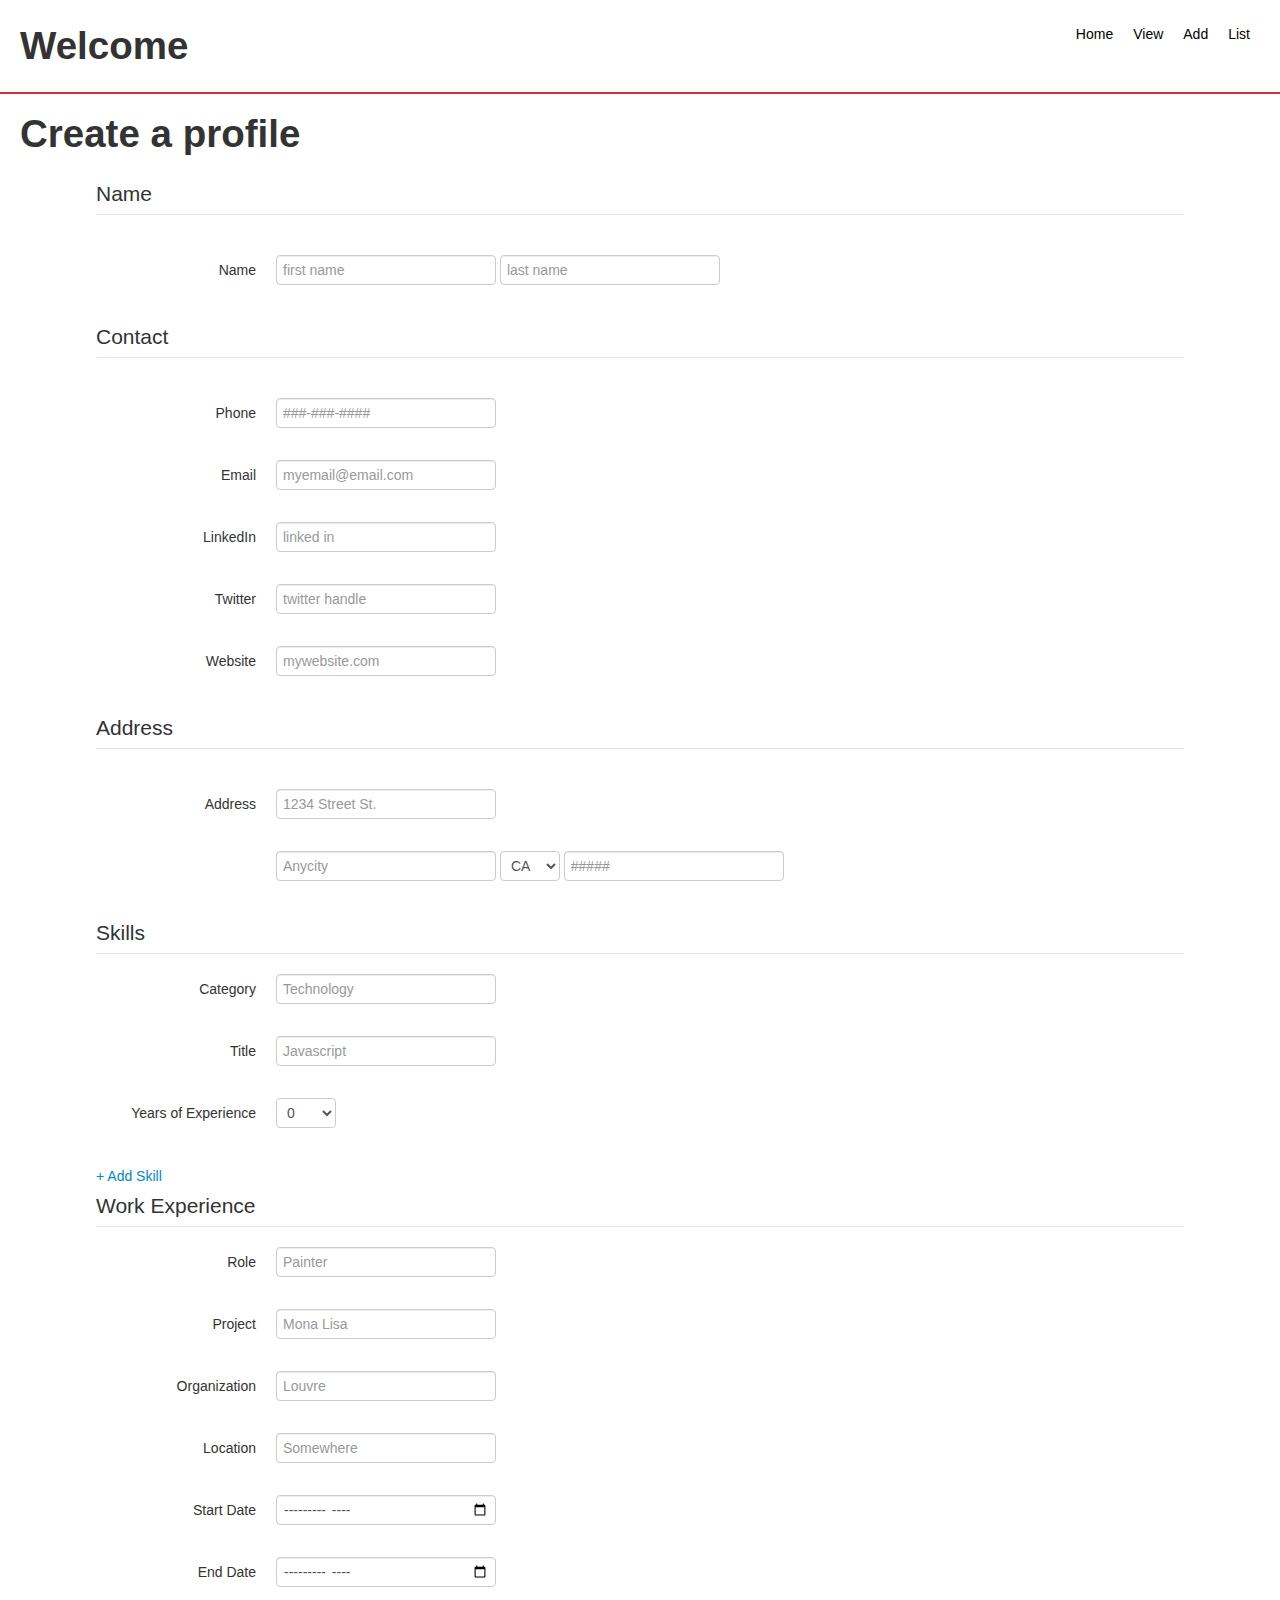
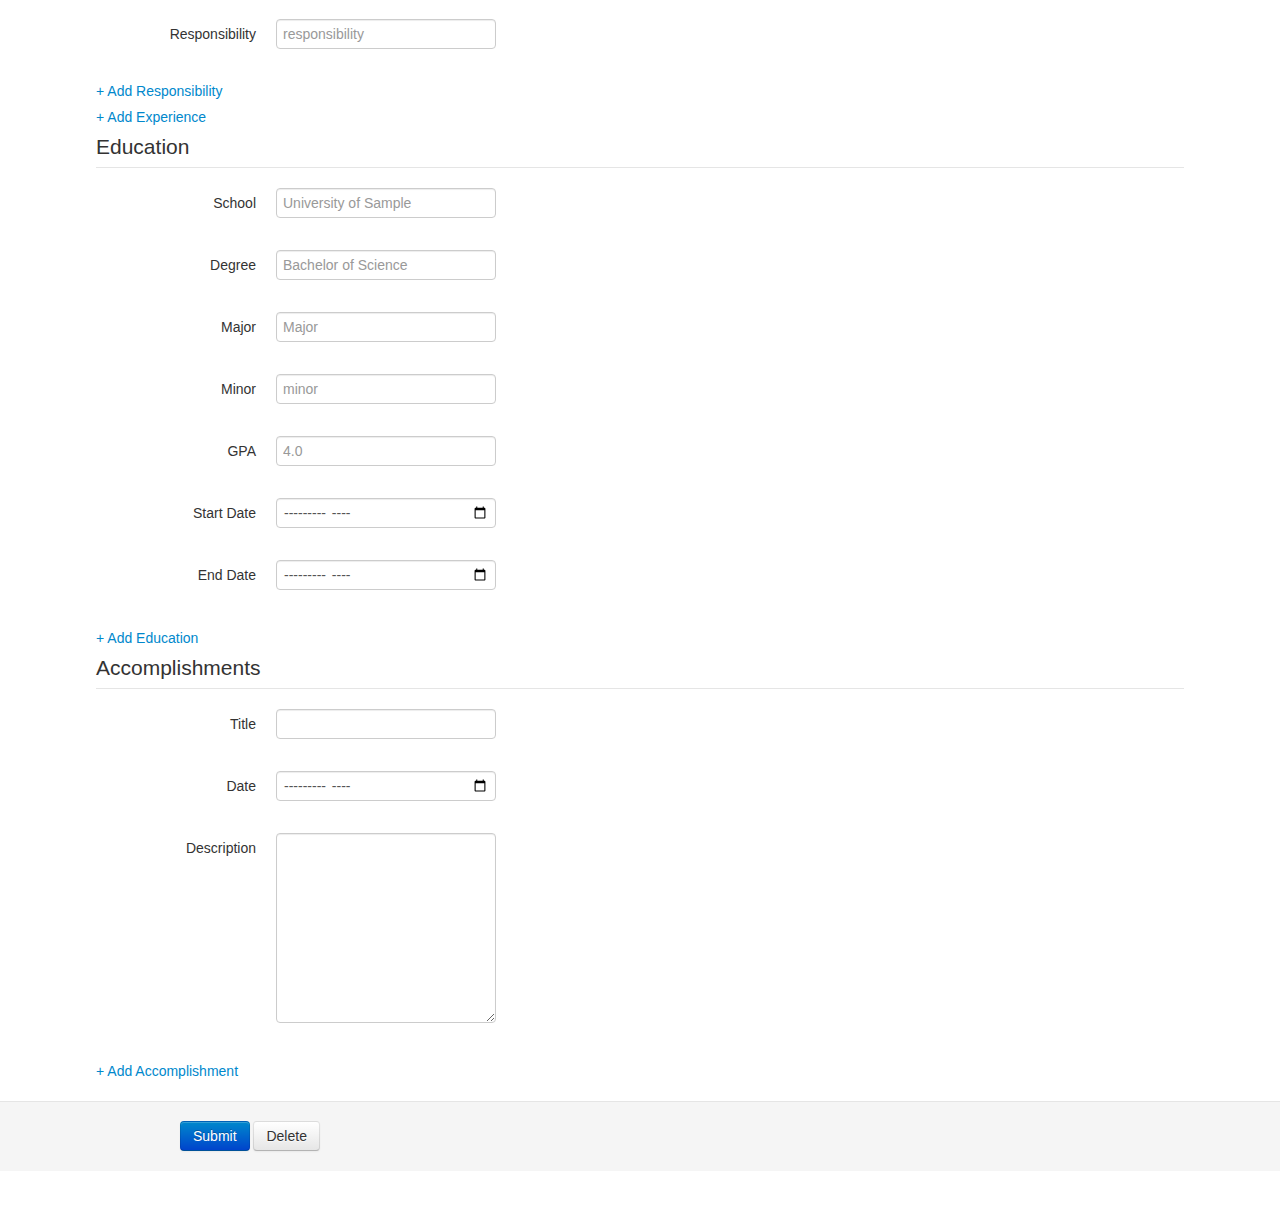
==== public/createprofile.html @ 4a28b816 "Add main navigation,change sitemap, add view profile ability from link -add createprofile.html (copy" ====
<!DOCTYPE html>
<html lang="en">
	<head>	
        <title>Create a Profile </title>
        <link rel="stylesheet" href="css/normalize.css"> 
		<link rel="stylesheet" href="css/style.css">  
        <link rel="stylesheet" href="css/bootstrap.css">

		<script type="text/javascript" src="js/jquery.js"></script>
		<script type="text/javascript" src="js/main.js"></script>
        <style>
            fieldset {
                margin: auto;
                width: 85%;
            } 

             .myBlock {
                display: none;
            }
        </style>
	</head>
	<body>
        <div id="fb-root"></div>
 <!--    <script>
            window.fbAsyncInit = function() {
                // init the FB JS SDK
                FB.init({
                  appId      : '563765890333626',                        // App ID from the app dashboard
                 // channelUrl : '//WWW.YOUR_DOMAIN.COM/channel.html', // Channel file for x-domain comms
                  status     : true,                                 // Check Facebook Login status
                  xfbml      : true                                  // Look for social plugins on the page
                });

                // Additional initialization code such as adding Event Listeners goes here

                FB.login(function(response) {
                    if (response.authResponse) {
                        console.log('Welcome!  Fetching your information.... ');
                        FB.api('/me', function(response) {
                            //I entered this code
                            $('#name').val(response.name);   //val is an overloaded method
                            console.log('Good to see you, ' + response.name + '.');
                            console.log(response);
                        });
                    } else {
                        console.log('User cancelled login or did not fully authorize.');
                    }
                }, {
                    //note - added this to increase the scope
                    /*
                    you can do this another way:  
                        FB.login(function(response) {
                        
                        }, {scope: 'email,user_likes'});
                    */
                    scope: 'email,user_likes'
                });
            };

            // Load the SDK asynchronously
            (function(d, s, id){
                var js, fjs = d.getElementsByTagName(s)[0];
                if (d.getElementById(id)) {return;}
                js = d.createElement(s); js.id = id;
                js.src = "//connect.facebook.net/en_US/all.js";
                fjs.parentNode.insertBefore(js, fjs);
            }(document, 'script', 'facebook-jssdk'));
          </script>
-->
        
        <header><h1>Welcome</h1>
        <nav>
            <ul>
                <li><a href="profilelist.html">List</a></li>
                <li><a href="createprofile.html">Add</a></li>
                <li><a href="viewprofile.html">View</a></li>
                <li><a href="index.html">Home</a></li>
            </ul>
        </nav>
        </header>
        <div id="header_border" class="clearfix"></div>
        <h1>Create a profile</h1>
        <!--Form elements are considered inline block elements.
                -Externally, they act like inline elements.
                -Internally, you can set block like properties (height, width, etc...)
        -->
        <form  id='userDataForm' class="form-horizontal">
            <fieldset>
                <legend>Name</legend>
                 <div class="control-group">
                    <label class="control-label" for="input_name">Name</label>
                    <div class="controls">
                        <input id="input_name_first" class="input_name" type="text" placeholder="first name" />
                        <input id="input_name_last" class="input_name" type="text" placeholder="last name" />
                    </div>
                </div>
            </fieldset>
        <div class="contact_info">
            <fieldset>
                <legend>Contact</legend>
                <div class="control-group">
                    <label class="control-label" for="input_phone">Phone</label>
                    <div class="controls">
                        <input id="input_phone" class="contact_info" type="text" placeholder="###-###-####" />
                    </div>
                </div>
                
                <div class="control-group">
                    <label class="control-label" for="input_email">Email</label>
                    <div class="controls">
                        <input id="input_email"  class="contact_info" type="text" placeholder="myemail@email.com" />
                    </div>
                </div>
                <div class="control-group">
                    <label class="control-label" for="input_linked_in">LinkedIn</label>
                    <div class="controls">
                         <input id="input_linked_in" type="text" placeholder="linked in" />
                    </div>
                </div>
                <div class="control-group">
                    <label class="control-label" for="input_twitter">Twitter</label>
                    <div class="controls">
                         <input id="input_twitter" type="text" placeholder="twitter handle" />
                    </div>
                </div>
                <div class="control-group">
                    <label class="control-label" for="input_website">Website</label>
                    <div class="controls">
                         <input id="input_website" type="text" placeholder="mywebsite.com" />
                    </div>
                </div>
            </fieldset>

            <fieldset>
                <legend>Address</legend>
                <div class="control-group">
                    <label class="control-label" for="input_address">Address</label>
                    <div class="controls">
                        <input id="input_street" class="input_address" type="text" placeholder="1234 Street St." />
                    </div>
                </div>

                <div class="control-group">
                   <div class="controls">
                        <input id="input_city" type="text" placeholder="Anycity" />
                        <select id="input_state" class="input_address span1">
                          <option>CA</option>
                          <option>NM</option>
                          <option>CT</option>
                          <option>HI</option>
                          <option>AZ</option>
                        </select>
                        <input id="input_zip_code"  class="input_address" type="text" placeholder="#####" />
                    </div>
                </div>
            </fieldset>
            <fieldset>
                <legend>Skills </legend>
                <div class="skill_block">
                    <div class="control-group">
                        <label class="control-label" for="input_skill">Category</label>
                        <div class="controls">
                            <input class="input_category input_skill" type="text" placeholder="Technology" />
                        </div>
                    </div>
                    <div class="control-group">
                        <label class="control-label" for="input_skill">Title</label>
                        <div class="controls">
                            <input class="input_skill_title input_skill" type="text" placeholder="Javascript" />
                        </div>
                    </div>
                    <div class="control-group">
                        <label class="control-label" for="input_skill">Years of Experience</label>
                        <div class="controls">
                           <select class="input_skill_experience span1 input_skill">
                              <option>0</option>
                              <option>&lt;1</option>
                              <option>1</option>
                              <option>2</option>
                              <option>3</option>
                            </select>
                        </div>
                    </div>
                </div>
                <span class="help-block"><a href="#" class="skill_block_add">+ Add Skill</a></span>
            </fieldset>
    
            <fieldset>
                <legend>Work Experience </legend>
                <div class="experience_block">
                    <div class="control-group">
                        <label class="control-label" for="input_experience">Role</label>
                        <div class="controls">
                            <input class="input_role input_experience" type="text" placeholder="Painter" />
                        </div>
                    </div>
                    <div class="control-group">
                        <label class="control-label" for="input_experience">Project</label>
                        <div class="controls">
                            <input class="input_project input_experience" type="text" placeholder="Mona Lisa" />
                        </div>
                    </div>
                    <div class="control-group">
                        <label class="control-label" for="input_experience">Organization</label>
                        <div class="controls">
                            <input class="input_organization input_experience" type="text" placeholder="Louvre" />
                        </div>
                    </div>
                    <div class="control-group">
                        <label class="control-label" for="input_experience">Location</label>
                        <div class="controls">
                            <input class="input_location input_experience" type="text" placeholder="Somewhere" />
                        </div>
                    </div>
                    <div class="control-group">
                        <label class="control-label" for="input_experience">Start Date</label>
                        <div class="controls">
                            <input type="month" class="input_experience_start_month_year input_experience" name="input_experience_start_month_year">
                        </div>
                    </div>
                    <div class="control-group">
                        <label class="control-label" for="input_experience">End Date</label>
                        <div class="controls">
                            <input type="month" class="input_experience_end_month_year input_experience" name="input_experience_end_month_year">
                        </div>
                    </div>
                    <div class="control-group responsibility_block">
                        <label class="control-label" for="input_experience">Responsibility</label>
                        <div class="controls">
                            <input class="input_responsibility input_experience" type="text" placeholder="responsibility" />
                        </div>
                    </div>
                    
                    <span class="help-block"><a href="#" class="responsibility_block_add">+ Add Responsibility</a></span>
                </div>
                <span class="help-block"><a href="#" class="experience_block_add">+ Add Experience</a></span>
            </fieldset>

            <fieldset>
                <legend>Education</legend>
                <div class="schools_block">
                    <div class="control-group">
                        <label class="control-label" for="input_schools">School</label>
                        <div class="controls">
                            <input class="input_school_name input_schools" type="text" placeholder="University of Sample" />
                        </div>
                    </div>
                    <div class="control-group">
                        <label class="control-label" for="input_schools">Degree</label>
                        <div class="controls">
                            <input class="input_degree input_schools" type="text" placeholder="Bachelor of Science" />
                        </div>
                    </div>
                    <div class="control-group">
                        <label class="control-label" for="input_schools">Major</label>
                        <div class="controls">
                            <input class="input_major input_schools" type="text" placeholder="Major" />
                        </div>
                    </div>
                    <div class="control-group">
                        <label class="control-label" for="input_schools">Minor</label>
                        <div class="controls">
                            <input class="input_minor input_schools" type="text" placeholder="minor" />
                        </div>
                    </div>
                    <div class="control-group">
                        <label class="control-label" for="input_schools">GPA</label>
                        <div class="controls">
                            <input class="input_gpa input_schools" type="text" placeholder="4.0" />
                        </div>
                    </div>
                    
                    <div class="control-group">
                        <label class="control-label" for="input_schools">Start Date</label>
                        <div class="controls">
                            <input type="month" class="input_schools_start_month_year input_schools" name="input_schools_start_month_year">
                        </div>
                    </div>
                    <div class="control-group">
                        <label class="control-label" for="input_schools">End Date</label>
                        <div class="controls">
                            <input type="month" class="input_schools_end_month_year input_schools" name="input_schools_end_month_year">
                        </div>
                    </div>
                </div>
                <span class="help-block"><a href="#" class="schools_block_add">+ Add Education</a></span>
            </fieldset>

            <fieldset>
                <legend>Accomplishments</legend>
                <div class="accomplishments_block">
                    <div class="control-group">
                        <label class="control-label" for="input_accomplishments_title">Title</label>
                        <div class="controls">
                            <input class="input_accomplishments_title" type="text" placeholder="" />
                        </div>
                    </div>
                    <div class="control-group">
                        <label class="control-label" for="input_accomplishments_month_year">Date</label>
                        <div class="controls">
                            <input type="month" class="input_accomplishments_month_year" name="input_accomplishments_date">
                        </div>
                    </div>
                    <div class="control-group">
                        <label class="control-label" for="input_accomplishments_description">Description</label>
                        <div class="controls">
                            <textarea rows="9"  class="input_accomplishments_description"></textarea>
                        </div>                                              
                    </div>
                </div>
                <span class="help-block"><a href="#" class="accomplishments_block_add">+ Add Accomplishment</a></span>
            </fieldset>
            <div class="form-actions">
                <button type="submit" class="btn btn-primary">Submit</button>
                <button type="button" onclick="deleteRecord('51ccc7c36b1642ecfb00000e')" class="btn ">Delete</button>
            </div>
        </form>
	</body>
</html>
---- public/css/style.css ----
.clearfix:after {
    content: ".";
    display: block;
    clear: both;
    visibility: hidden;
    line-height: 0;
    height: 0;
}

#wrapper {
    width: 90%;
    margin: auto;
}

body div {
    padding-bottom: 6px;
}

h1 {
    font: bold 36px Georgia; 
    float: left;
    padding: 10px 20px;
}

nav {
    padding: 10px 20px;
}
  
nav li {
    font: 14px Arial;
    padding: 10px;
    float: right;
    display: inline;
}       

li a {  
    color:#000;
    text-decoration:none;
} 

li a:hover {
    color: #CC333F;
}

#header_border, #footer_border {
    border-bottom: 2px solid #CC333F;
} 

#subheader {
    position:relative;
    height: 50px;
}

#subheader ul {
    position: absolute;
    top: 10px;
    right: 20px;
}

#subheader li {
    font: 12px Arial;
    padding: 10px;
    display:inline;
    
}

#subheader h2 {
    font: bold 24px Georgia; 
    position: absolute;
    top: 10px;
    left: 20px;
}

/* BEGIN LEFT COLUMN */           
#left_column {
    width: 65%;
    padding-left: 2%;
    padding-right: 2%;
    float:left;
   
}

.name {
    font: bold 20px Georgia;
    width:100%;
    float:left;
    padding-bottom: 6px;
   
}

#name_first {
    float: left;
    padding-right: 10px;
}

#name_last {
    float: left;
}

.contact {
    font: 14px/22px Arial;
}

.address {
    font: .8em Arial;

}

#street {
}           

#city {
    float: left;
    padding-right: 10px;
}      

#state {
    float: left;
}      

.social {
    padding-top: 10px;
}   

#twitter{
    float: left;
}      

#linked_in{
    float: left;
    padding-left: 10px;
}    
/* END LEFT COLUMN */ 

/* BEGIN RIGHT COLUMN */   

#right_column {
    width: 28%;
    padding-left: 2%;
    float:right;
    
}

#right_column h3 {
    font: bold 20px Georgia; 
    margin-bottom: 6px;
   /* background-color: #CC333F;
    border-radius: 8%;
    padding: 15px 10px;*/
}

#right_column h4 {
    font: bold 16px Verdana;
}

#right_column tr {
    font: 14px Verdana;
}

#right_column td {
    padding-bottom: 2px;
    padding-right: 10px;
}

/* begin skills specific */
#skills {
    width: 100%;
   
}

.skill {
    float: left;
    width: 100%;
}

.category {
    float: left;
    width: 30%;
}

.skill_title {
    float: left;
    width: 50%;
}

.skill_experience {
    float: left;
    width: 20%;
    text-align: right;
}
/* end skills specific */

/* begin dates */
.start_month_year {
    width: 10%;
    text-align: right;
    float: left; 
}

.end_month_year {
    width: 10%;
    text-align: right;
    float: left;
}
/* end dates */

/* begin work experience specific */
.experience div, h5, li{
    margin-bottom: 5px;
}

.experience li{
    padding-left: 15px;
}

.experience h5{
    font-weight: bold;
}

.experience {
    width: 100%;
}

.role {
    float: left;
    width: 30%;
    font-size: 1.0em;
    font-weight: bold; 
}

.project {
    width: 50%;
    float: left;
}

.organization {
    width: 40%;
    float: left;
}

.location {
    width: 60%;
    float: left; 
}

.responsibilities {
    width: 100%;
}
.responsibilities li {
    padding-bottom: 5px;
}

.responsibilities h5 {
    float: left;
    width: 100%;
    font-size: 16px;
    font-weight: bold;
    padding-bottom: 5px;
}

/* end work experience specific */

/* begin schools specific */
.schools {
    width: 100%;
    padding-bottom: 75px;   
}

.degree {
    width: 30%;
    float:left; 
}

.major {
    width: 50%;
    float:left; 
}

.minor_label {
    width: 10%;
    float:left; 
}

.minor {
    width: 90%;
    float:left; 
}

.school_name {
    width: 30%;
    float:left;
}
.gpa_label {
    width: 8%;
    float: left;
}
.gpa {
    width: 62%;
    float: left;
}

/* end schools specific */


/* begin accomplishment specific */
.accomplishments {
    width: 100%;
    padding-bottom: 75px;   
}

.accomplishments .title {
    width: 90%;
    float:left; 
    font-weight: bold;
}

.accomplishments .month_year {
    width: 10%;
    text-align: right;
    float:left;
}

.accomplishments.description {
    width: 100%;
    float:left;
}

/* end accomplishment specific */

/* END RIGHT COLUMN */ 

footer {
    height: 40px;
}

footer #copy {
    font: 11px Arial;
    float: right;
    padding-right: 20px;
    padding-top: 25px;
}

@media screen and (max-width: 770px) {
    #left_column {
        float: none;
        width: 100%;
        text-align: center;
        
    }

    #right_column {
        float: none;
        width: 100%;
    }

    .name {
        font: bold 20px Georgia;
        width:100%;
        float: none;
        padding-bottom: 6px;
    }

    #name_first {
        float: left;
        text-align: right;
        width: 49%;
        padding-right: 2%;
    }

    #name_last {
        width: 49%;
        float: left;
        text-align: left;
    }

    .contact {
        font: 14px/22px Arial;
        clear: both;
    }

    .address {
        font: .8em Arial;

    }

    #street {
    }           

    #city {
        float: none;
        padding-right: 10px;
    }      

    #state {
        float: none;
    }      

    .social {
        padding-top: 10px;
    }   

    #twitter{
        float: none;
    }      

    #linked_in{
        float: none;
        padding-left: 10px;
}

@media screen and (max-width: 450px) {
    #left_column {
        float: none;
        width: 100%;
        
    }

    #right_column {
        float: none;
        width: 100%;
    }
    h1 {
        font: bold 34px Georgia; 
        text-align: center;
        padding: 10px 20px;
    }

    .name {
        font: bold 24px Georgia;
        width:100%;
        text-align: center;
        padding-bottom: 6px;

    }
    
}
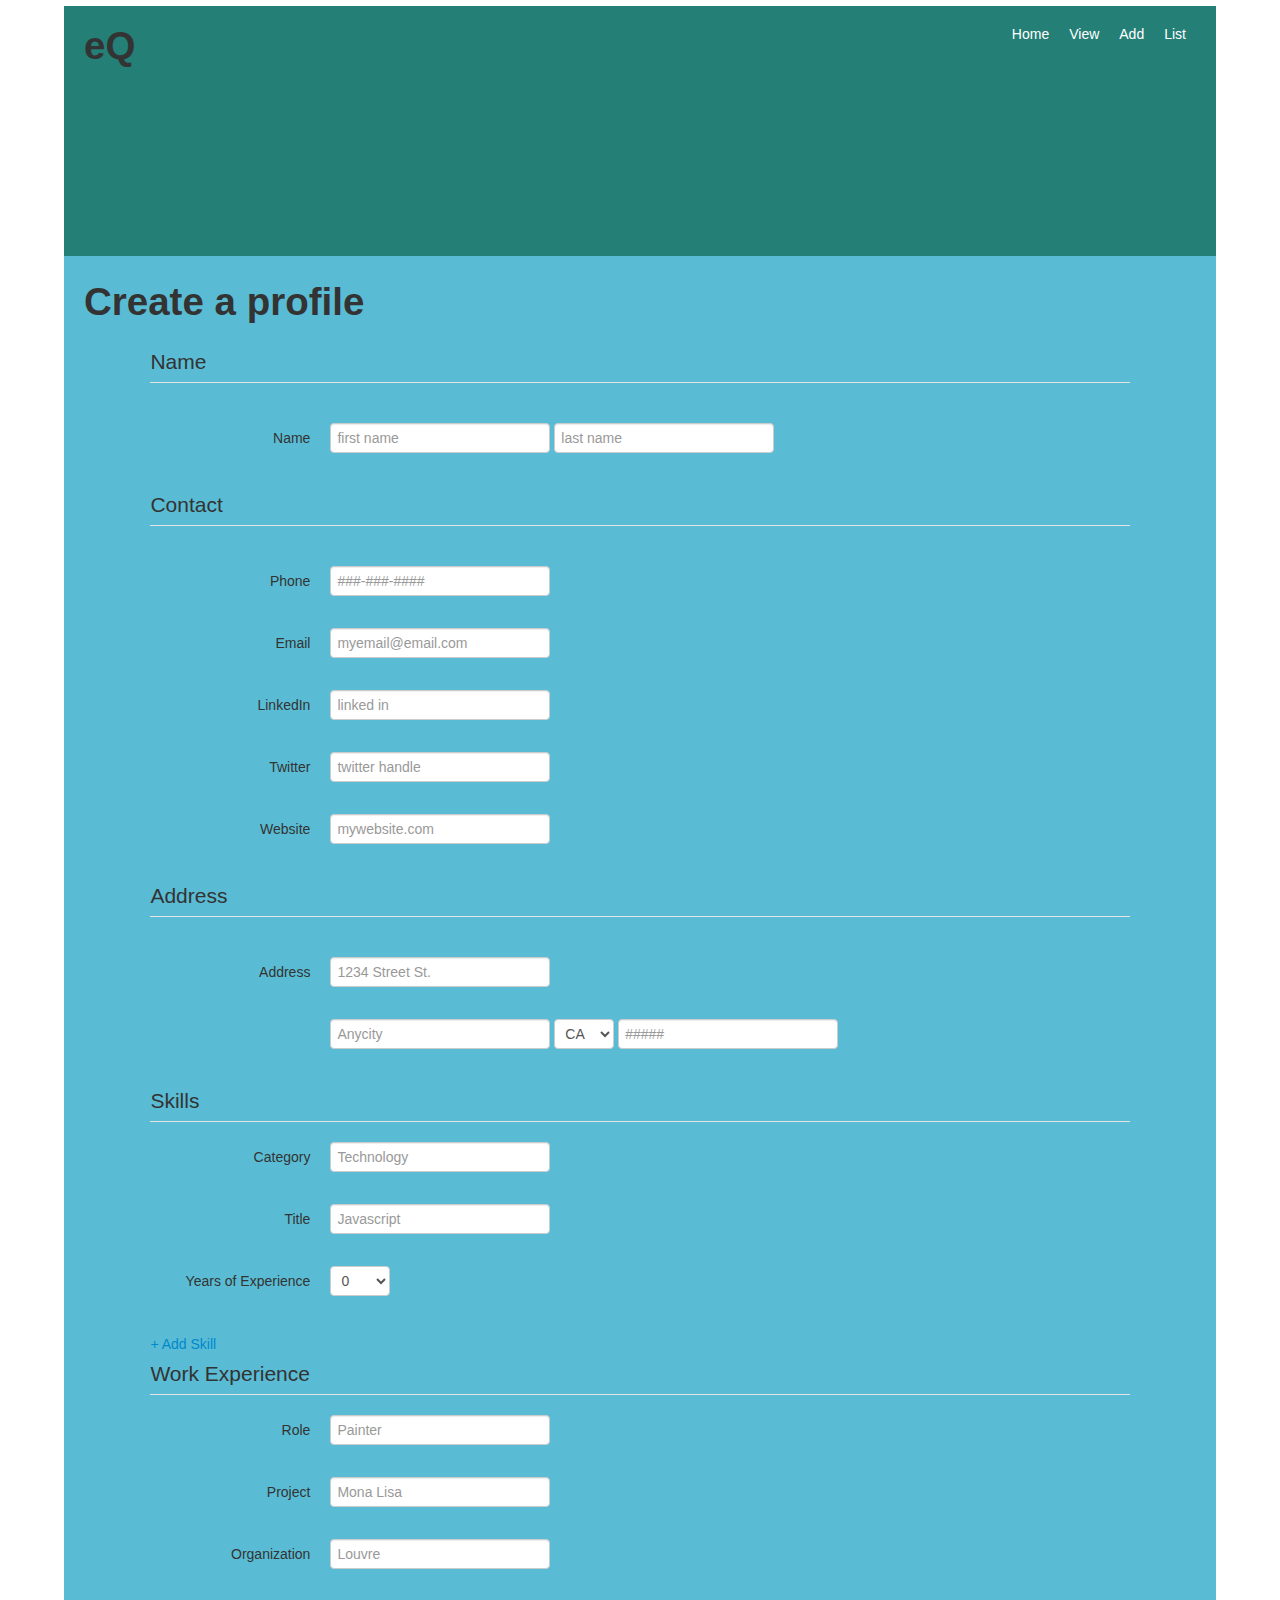
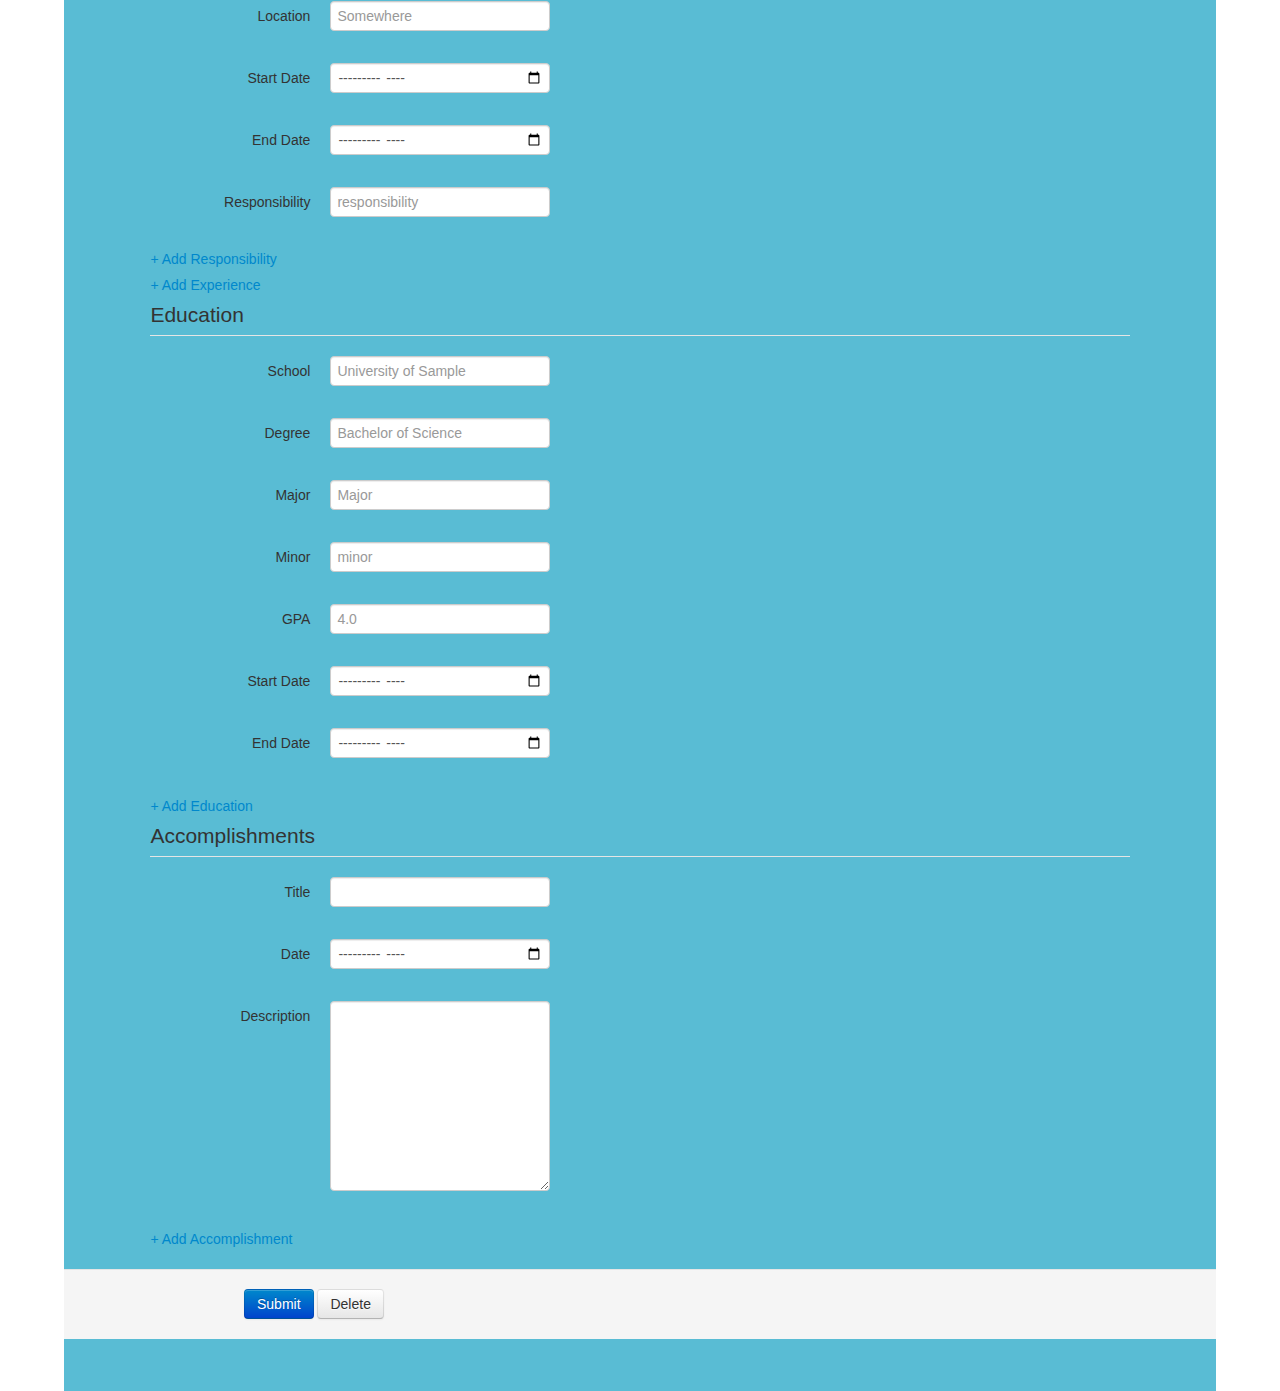
==== commit 4521904c: "Add first last links on viewProfile.html" ====
--- a/public/createprofile.html
+++ b/public/createprofile.html
@@ -4,7 +4,7 @@
         <title>Create a Profile </title>
         <link rel="stylesheet" href="css/normalize.css"> 
 		<link rel="stylesheet" href="css/style.css">  
-        <link rel="stylesheet" href="css/bootstrap.css">
+     <link rel="stylesheet" href="css/bootstrap.css"> 
 
 		<script type="text/javascript" src="js/jquery.js"></script>
 		<script type="text/javascript" src="js/main.js"></script>
@@ -67,8 +67,8 @@
             }(document, 'script', 'facebook-jssdk'));
           </script>
 -->
-        
-        <header><h1>Welcome</h1>
+        <div id="wrapper">
+        <header><h1>eQ</h1>
         <nav>
             <ul>
                 <li><a href="profilelist.html">List</a></li>
@@ -315,6 +315,7 @@
                 <button type="button" onclick="deleteRecord('51ccc7c36b1642ecfb00000e')" class="btn ">Delete</button>
             </div>
         </form>
+    </div>
 	</body>
 </html>
 
--- a/public/css/style.css
+++ b/public/css/style.css
@@ -1,3 +1,21 @@
+/*
+color palette:
+Kuler sea side bear
+#F22738
+#164F73
+#89D9D1
+#F2EBC4
+#F28379
+
+or 
+Vintage California
+#248077
+#74AD8D
+#c82754
+#f7bb21
+#f9e2b7
+*/
+
 .clearfix:after {
     content: ".";
     display: block;
@@ -10,6 +28,8 @@
 #wrapper {
     width: 90%;
     margin: auto;
+    background-color: #59BCD4;
+
 }
 
 body div {
@@ -17,13 +37,21 @@
 }
 
 h1 {
-    font: bold 36px Georgia; 
+    font: bold 44px Palatino; 
     float: left;
     padding: 10px 20px;
+    color: #fff;
+}
+
+header {
+
+    background-color: #248077;
+    height: 250px;
 }
 
 nav {
     padding: 10px 20px;
+
 }
   
 nav li {
@@ -33,17 +61,31 @@
     display: inline;
 }       
 
+header li a {  
+    color:#fff;
+    text-decoration:none;
+}
+
 li a {  
-    color:#000;
+    color:#fff;
     text-decoration:none;
 } 
 
 li a:hover {
-    color: #CC333F;
+    color: #164F73;
+}
+
+#resumeButtonsList {
+    text-align: right;
+    padding: 2px;
+}
+
+#resumeLinksList {
+    padding-left: 20px;
 }
 
 #header_border, #footer_border {
-    border-bottom: 2px solid #CC333F;
+  /*  border-bottom: 2px solid #CC333F; */
 } 
 
 #subheader {
@@ -76,7 +118,9 @@
     width: 65%;
     padding-left: 2%;
     padding-right: 2%;
-    float:left;
+    padding-top: 2%;
+    float:left;
+    background-color: #59BCD4;
    
 }
 
@@ -137,8 +181,8 @@
 #right_column {
     width: 28%;
     padding-left: 2%;
-    float:right;
-    
+    padding-top: 2%;
+    float:left;
 }
 
 #right_column h3 {
@@ -343,14 +387,14 @@
 @media screen and (max-width: 770px) {
     #left_column {
         float: none;
-        width: 100%;
+        width: 96%;
         text-align: center;
-        
+        background-color: #F7BB21;
     }
 
     #right_column {
         float: none;
-        width: 100%;
+        width: 96%;
     }
 
     .name {
@@ -411,13 +455,13 @@
 @media screen and (max-width: 450px) {
     #left_column {
         float: none;
-        width: 100%;
+        width: 96%;
         
     }
 
     #right_column {
         float: none;
-        width: 100%;
+        width: 96%;
     }
     h1 {
         font: bold 34px Georgia; 
